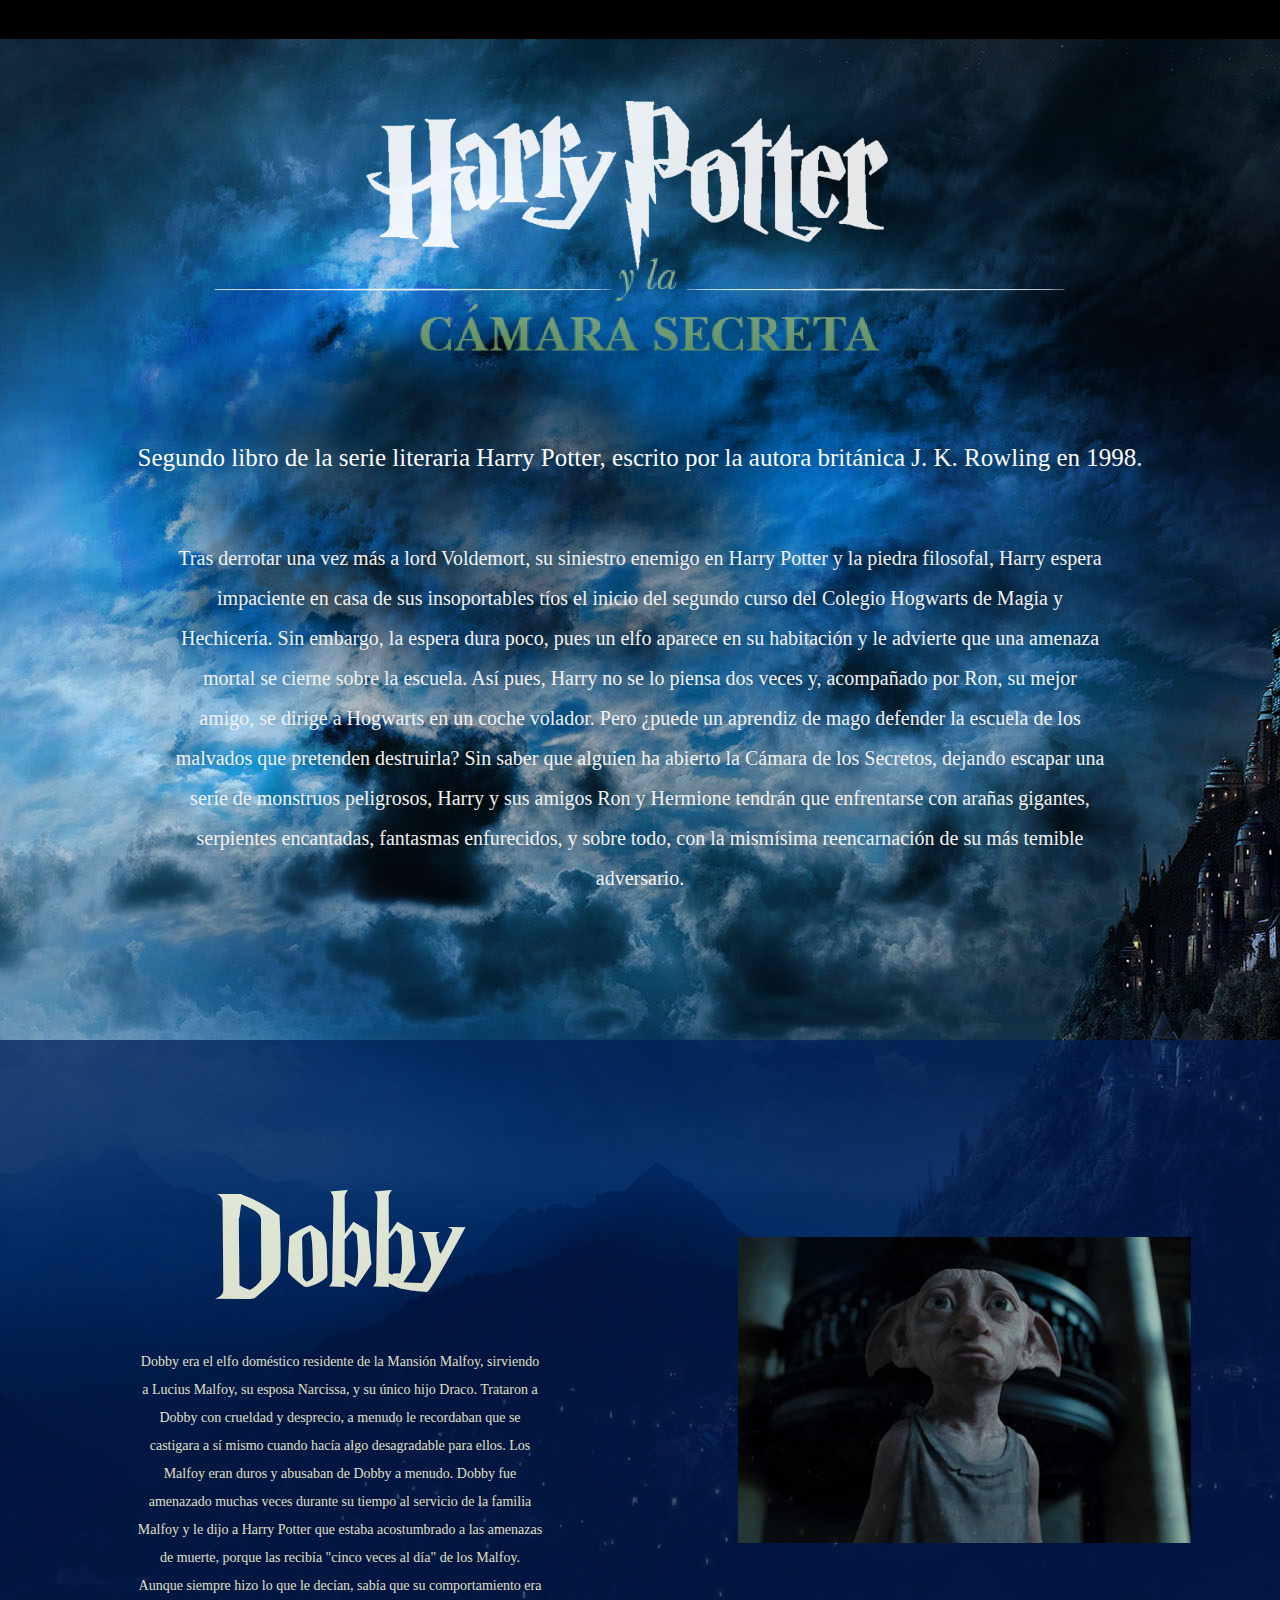
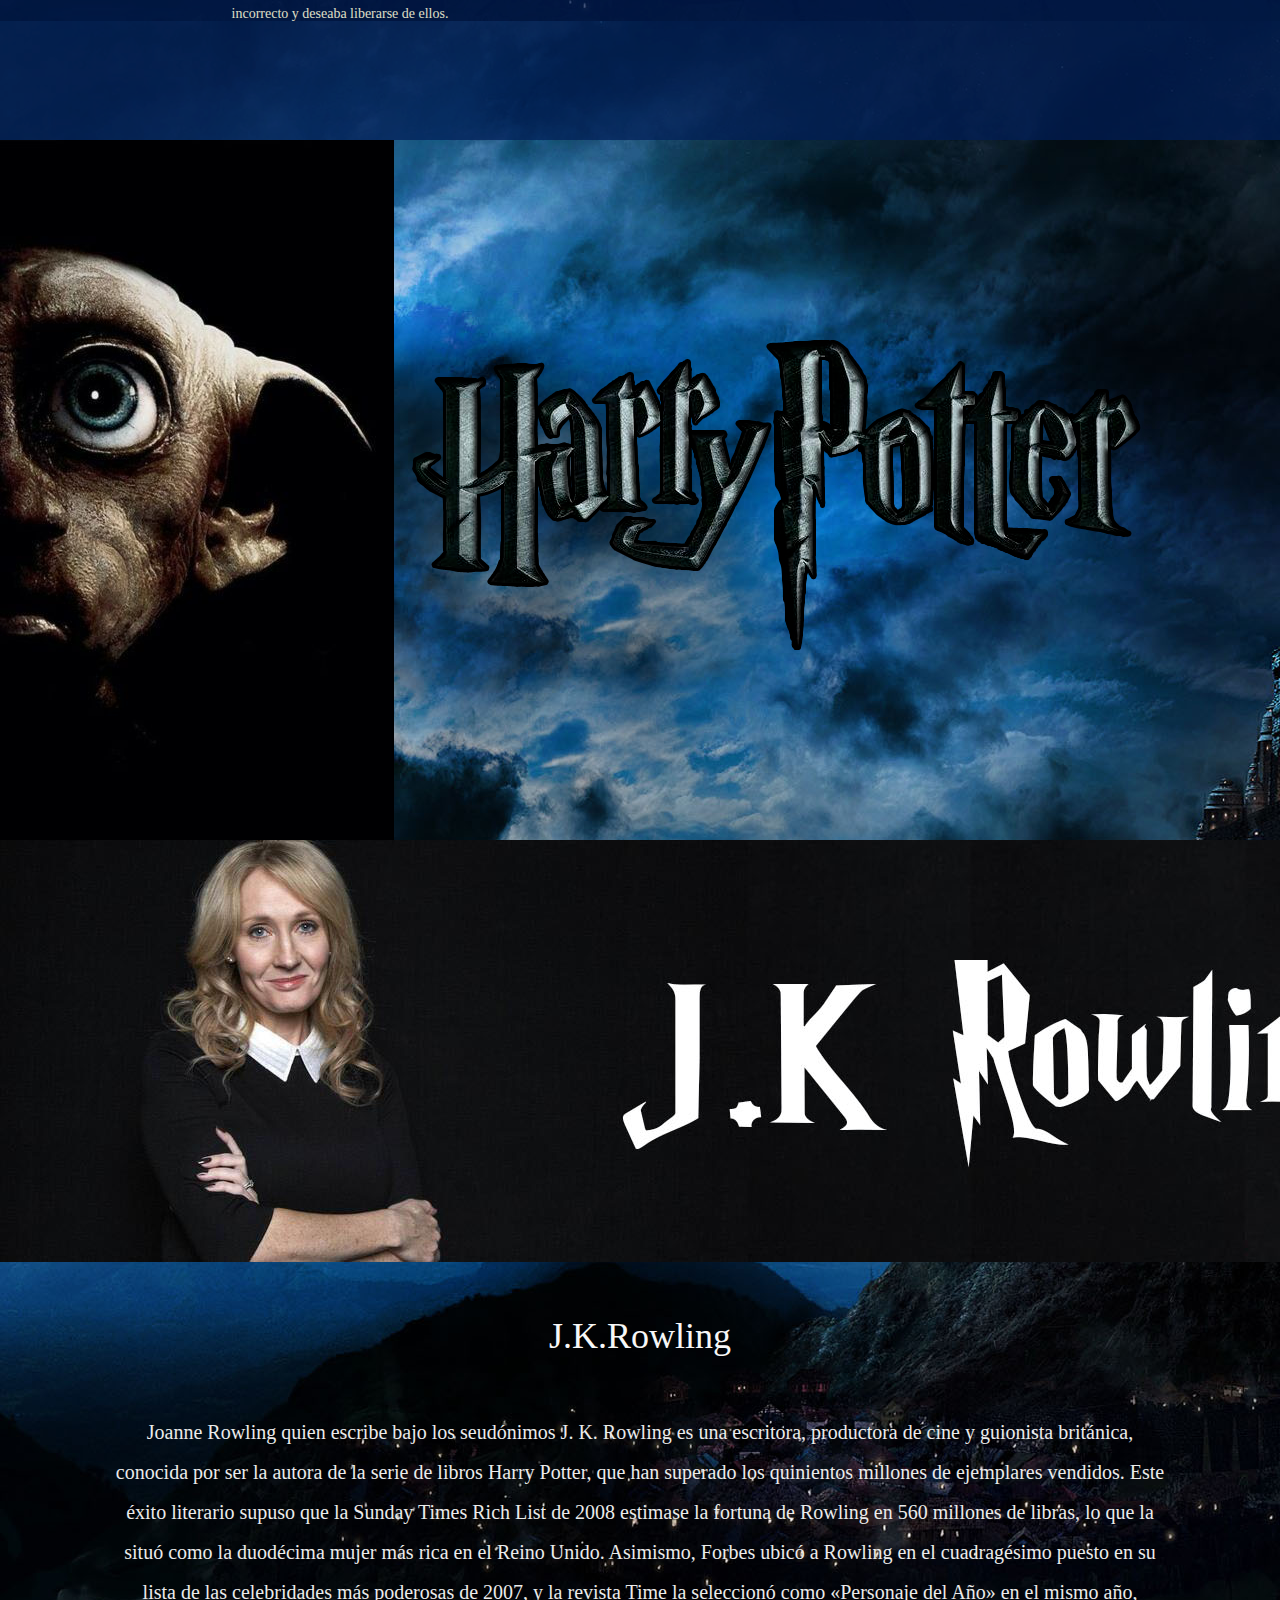
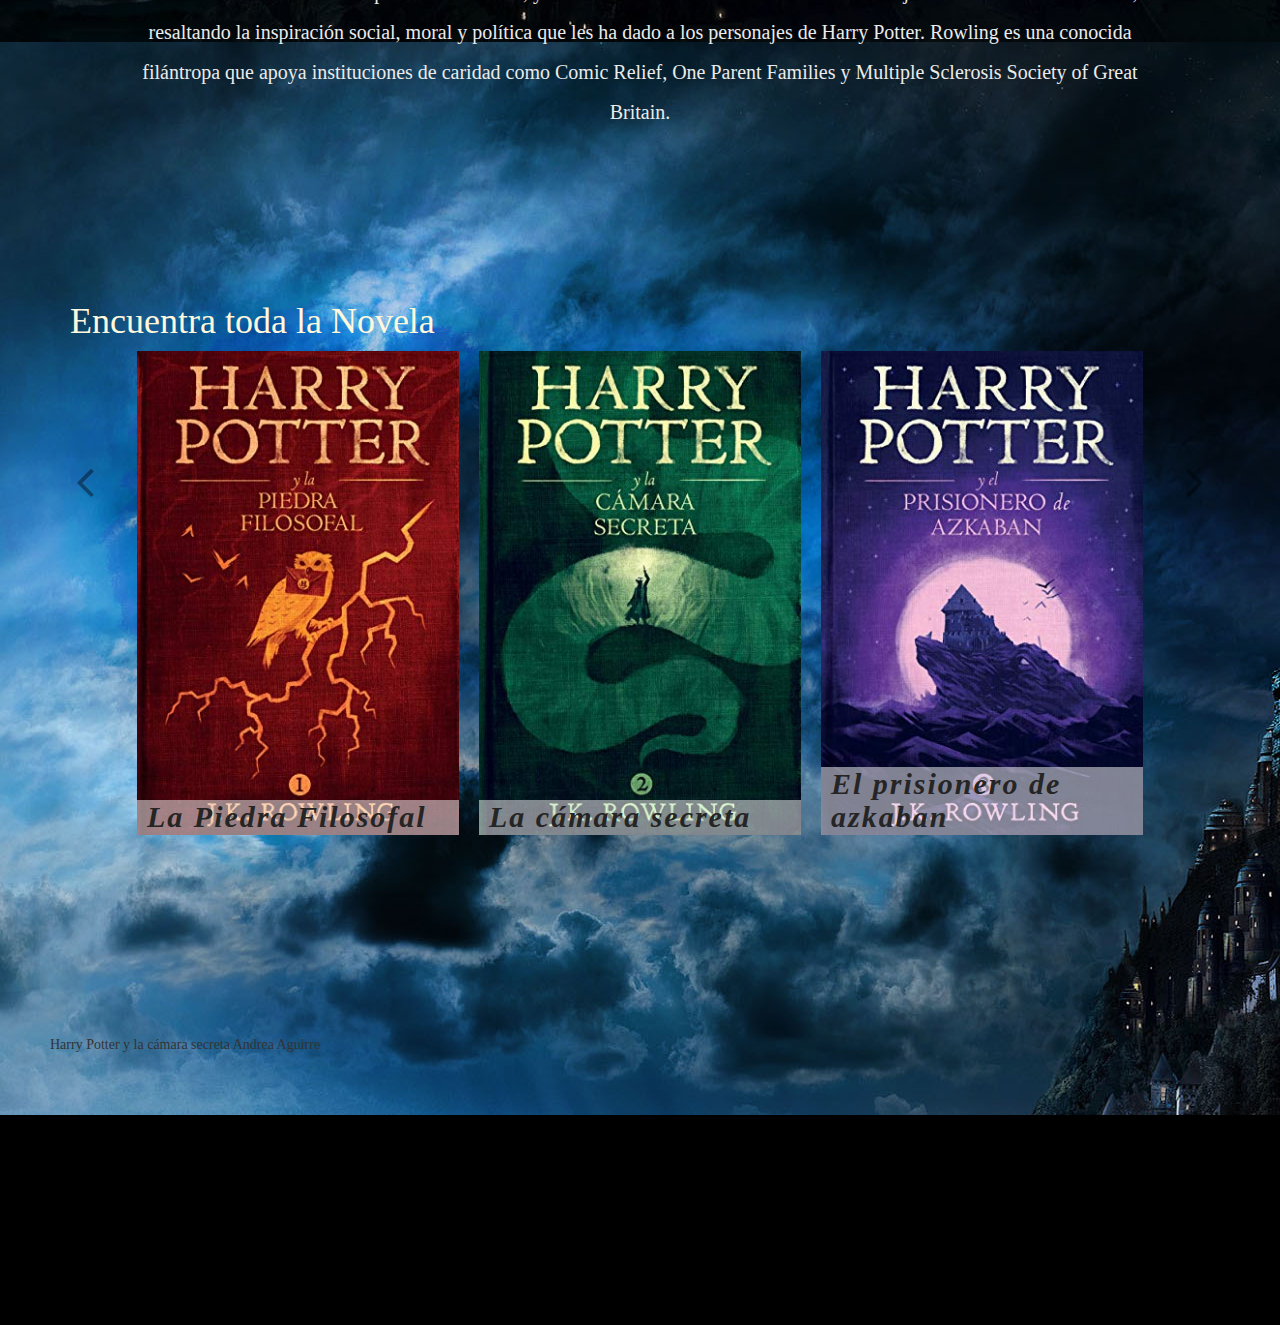
==== Landing_Harry_Potter_y_la_Cámara_Secreta/index.html @ 20c67671 "Add files via upload" ====
<!DOCTYPE html>
<html lang="en">
<head>
    <meta charset="UTF-8">
    <meta http-equiv="X-UA-Compatible" content="IE=edge">
    <meta name="viewport" content="width=device-width, initial-scale=1.0">
    <title>Harry Potter & la cámara secreta</title>
    <link rel="stylesheet" href="assets/css/estilos.css">
    <link rel="stylesheet" href="assets/css/lightbox.css">
    <meta name="vierwport" content="width=device-width, user-scalable=no, initial-scale=1.0, maximum-scale=1.0, minimum-scale=1.0">

    <script src="assets/js/jquery-3.6.0.js"></script>
    <script src="assets/js/lightbox.js"></script>
    

    <link rel="stylesheet" href="http://netdna.bootstrapcdn.com/font-awesome/4.7.0/css/font-awesome.min.css">
<link rel="stylesheet" href="http://netdna.bootstrapcdn.com/bootstrap/3.3.7/css/bootstrap.min.css">
<link href="http://www.jqueryscript.net/css/jquerysctipttop.css" rel="stylesheet" type="text/css">
<link href="assets/css/carrusel.css" rel="stylesheet" type="text/css">

<style>
    body {
      background-image: url(assets/img/8c3f15efc274dbca5c0e18abd7cfee88.jpg);
    }
</style>
</head>
<body>
                    <img src="assets/img/banner.jpg" alt="">

                        <div class="Dobby">
                            <img src="assets/img/h233.png"width="850" height="300" width="10%">
                        </div>
                        <div class="Text1">
                            <p>Segundo libro de la serie literaria Harry Potter, escrito por la autora británica J. K. Rowling en 1998.</p>
                        </div>

                <div class="Texto">
                    <p class="Text"> Tras derrotar una vez más a lord Voldemort, su siniestro enemigo en Harry Potter y la piedra filosofal, Harry espera impaciente en casa de sus insoportables tíos el inicio del segundo curso del Colegio Hogwarts de Magia y Hechicería. Sin embargo, la espera dura poco, pues un elfo aparece en su habitación y le advierte que una amenaza mortal se cierne sobre la escuela. Así pues, Harry no se lo piensa dos veces y, acompañado por Ron, su mejor amigo, se dirige a Hogwarts en un coche volador. Pero ¿puede un aprendiz de mago defender la escuela de los malvados que pretenden destruirla? Sin saber que alguien ha abierto la Cámara de los Secretos, dejando escapar una serie de monstruos peligrosos, Harry y sus amigos Ron y Hermione tendrán que enfrentarse con arañas gigantes, serpientes encantadas, fantasmas enfurecidos, y sobre todo, con la mismísima reencarnación de su más temible adversario. </p>  
                </div>

                <div class="envoltorio_destacados">
                    <div>   
                    <h1 class="Dobby1">Dobby</h1>
                    <div class="hijo_01">Dobby era el elfo doméstico residente de la Mansión Malfoy, sirviendo a Lucius Malfoy, su esposa Narcissa, y su único hijo Draco. Trataron a Dobby con crueldad y desprecio, a menudo le recordaban que se castigara a sí mismo cuando hacía algo desagradable para ellos. Los Malfoy eran duros y abusaban de Dobby a menudo. Dobby fue amenazado muchas veces durante su tiempo al servicio de la familia Malfoy y le dijo a Harry Potter que estaba acostumbrado a las amenazas de muerte, porque las recibía "cinco veces al día" de los Malfoy. Aunque siempre hizo lo que le decían, sabía que su comportamiento era incorrecto y deseaba liberarse de ellos.</div>
                    </div>

                    
                    <div class="hijo_02">
                        <img src="assets/img/dobby.jpg" alt="">
                    </div>
                </div>
                <div class="Galeria_individual">
                    <div>
                        <a class="example-image-link" href="assets/img/fanart1.jpg" data-lightbox="example-1"><img class="example-image" src="assets/img/fanart1.jpg" alt="image-1" /></a>
                        <a class="example-image-link" href="assets/img/png-clipart-logo-harry-potter-literary-series-lord-voldemort-film-harry-potter.png" data-lightbox="example-2" data-title="Optional caption."><img class="example-image" src="assets/img/png-clipart-logo-harry-potter-literary-series-lord-voldemort-film-harry-potter.png" alt="image-1"/></a>
                    </div>
                </div>


                <div class="JKR">
                    <img src="assets/img/jkrowlling.jpg" alt="">
                    <div class="Text2">
                        <div class="JK" width="42" height="42">
                        <h1>J.K.Rowling </h1> 
                        </div>
                        <p class="Text3">Joanne Rowling quien escribe bajo los seudónimos J. K. Rowling es una escritora, productora de cine y guionista británica, conocida por ser la autora de la serie de libros Harry Potter, que han superado los quinientos millones de ejemplares vendidos. Este éxito literario supuso que la Sunday Times Rich List de 2008 estimase la fortuna de Rowling en 560 millones de libras, lo que la situó como la duodécima mujer más rica en el Reino Unido. Asimismo, Forbes ubicó a Rowling en el cuadragésimo puesto en su lista de las celebridades más poderosas de 2007,​ y la revista Time la seleccionó como «Personaje del Año» en el mismo año, resaltando la inspiración social, moral y política que les ha dado a los personajes de Harry Potter.

                            Rowling es una conocida filántropa que apoya instituciones de caridad como Comic Relief, One Parent Families y Multiple Sclerosis Society of Great Britain.</p>
                    </div>
                </div>

               

                <div class="container">
                    <div class="Subtitulo">
                        <h1>Encuentra toda la Novela</h1>
                    </div>
            <div id="mixedSlider">
                                <div class="MS-content">
                                    <div class="item">
                                        <div class="imgTitle">
                                            <h2 class="blogTitle">La Piedra Filosofal</h2>
                                            <img src="assets/img/piedrafilosofal.png" alt="" />
                                        </div>
                                        
                                    </div>
                                    <div class="item">
                                        <div class="imgTitle">
                                            <h2 class="blogTitle">La cámara secreta</h2>
                                            <img src="assets/img/919tawMYh+L.jpg" alt="" />
                                        </div>
                                    
                                    </div>
                                    <div class="item">
                                        <div class="imgTitle">
                                            <h2 class="blogTitle">El prisionero de azkaban</h2>
                                            <img src="assets/img/prisioneroazkaban.png" alt="" />
                                        </div>
                                        
                                    </div>
                                    <div class="item">
                                        <div class="imgTitle">
                                            <h2 class="blogTitle">Cáliz de fuego</h2>
                                            <img src="assets/img/calizdefuego.jpg" alt="" />
                                        </div>
                                    
                                    </div>
                                    <div class="item">
                                        <div class="imgTitle">
                                            <h2 class="blogTitle">Orden del fenix</h2>
                                            <img src="assets/img/orden del fenix.jpg" alt="" />
                                        </div>
                                    
                                    </div>
                                    <div class="item">
                                        <div class="imgTitle">
                                            <h2 class="blogTitle">Ministerio del principe</h2>
                                            <img src="assets/img/ministerio del principe.jpg" alt="" />
                                        </div>
                                        
                                    </div>
                                    <div class="item">
                                        <div class="imgTitle">
                                            <h2 class="blogTitle">Reliquias de la muerte</h2>
                                            <img src="assets/img/harry-potter-and-the-deathly-hallows-4.jpg" alt="" />
                                        </div>
                                    
                                    </div>
                                    
                                
                                </div>
                                <div class="MS-controls">
                                    <button class="MS-left"><i class="fa fa-angle-left" aria-hidden="true"></i></button>
                                    <button class="MS-right"><i class="fa fa-angle-right" aria-hidden="true"></i></button>
                                </div>
            </div>
            </div>
            <script src="https://code.jquery.com/jquery-1.12.4.min.js"></script> 
            <script src="assets/js/multislider.js"></script> 
            <script>
            $('#basicSlider').multislider({
                        continuous: true,
                        duration: 2000
                    });
                    $('#mixedSlider').multislider({
                        duration: 750,
                        interval: 3000
                    });
            </script>
                <div class="Footer">
                    <p>Harry Potter y la cámara secreta Andrea Aguirre</p>
                </div>
                <img src="assets/img/Foot.jpg" alt="">
                


                
                
     
</body>
</html>
---- Landing_Harry_Potter_y_la_Cámara_Secreta/assets/css/estilos.css ----
.envoltorio_destacados{
    background-color: #011e58cc;
    height: 700px;
    display: flex;
    flex-flow: row nowrap;
    justify-content: space-around;
    align-items: center;
    padding: 40px;
    opacity: 0.9;
}

.Dobby{
   
    opacity: 0.9;
    text-align: center;
    margin: 5px;
    justify-content: space-around;
    padding: 40px
}

.Text1{
    margin: 9px 0 -50px;
    text-align: center;
    font-size: 25px;
    color: #fafafa;
    line-height: 200%

}

.Text{
    margin: 100px 170px 137px;
    font-size: 20px;
    text-align: center;
    color: #f0f0f0;
    padding: 5px;
    line-height: 200%
}
@font-face{
    font-family: HARRYP__;
    src: url(HARRYP__.TTF);
}
.Text2{
    margin: 55px;
    font-size: 100%;
    text-align: center;
    color: rgb(247, 247, 247);

}


.Text3{
    margin: 55px;
    text-align: center;
    font-size: 20px;
    color: rgb(235, 235, 235);
    line-height: 200%

}

.envoltorio_destacados div {
    color: beige;
    width: 565px;
    text-align: center;
    margin: -80px;
    padding: 80px;
    line-height: 200%
}


.container{
    color: #000000;
}

.Subtitulo{
    font-size: 100px;
    color: cornsilk;
}

.Dobby1{
    font-family:HARRYP__;
    font-size: 150px;
    
}

.Footer{
    margin: auto;
    padding: 50px;
}
---- Landing_Harry_Potter_y_la_Cámara_Secreta/assets/css/carrusel.css ----
body { font-family:'Open Sans'; background-color:#fafafa;}
        h2 { margin:30px auto;}
        .container { margin:150px auto;}
        #mixedSlider {
          position: relative;
        }
        #mixedSlider .MS-content {
          white-space: nowrap;
          overflow: hidden;
          margin: 0 5%;
        }
        #mixedSlider .MS-content .item {
          display: inline-block;
          width: 33.3333%;
          position: relative;
          vertical-align: top;
          overflow: hidden;
          height: 100%;
          white-space: normal;
          padding: 0 10px;
        }
        @media (max-width: 991px) {
          #mixedSlider .MS-content .item {
            width: 50%;
          }
        }
        @media (max-width: 767px) {
          #mixedSlider .MS-content .item {
            width: 100%;
          }
        }
        #mixedSlider .MS-content .item .imgTitle {
          position: relative;
        }
        #mixedSlider .MS-content .item .imgTitle .blogTitle {
          margin: 0;
          text-align: left;
          letter-spacing: 2px;
          color: #252525;
          font-style: italic;
          position: absolute;
          background-color: rgba(255, 255, 255, 0.5);
          width: 100%;
          bottom: 0;
          font-weight: bold;
          padding: 0 0 2px 10px;
        }
        #mixedSlider .MS-content .item .imgTitle img {
          height: auto;
          width: 100%;
        }
        #mixedSlider .MS-content .item p {
          font-size: 16px;
          margin: 2px 10px 0 5px;
          text-indent: 15px;
        }
        #mixedSlider .MS-content .item a {
          float: right;
          margin: 0 20px 0 0;
          font-size: 16px;
          font-style: italic;
          color: rgba(173, 0, 0, 0.82);
          font-weight: bold;
          letter-spacing: 1px;
          transition: linear 0.1s;
        }
        #mixedSlider .MS-content .item a:hover {
          text-shadow: 0 0 1px grey;
        }
        #mixedSlider .MS-controls button {
          position: absolute;
          border: none;
          background-color: transparent;
          outline: 0;
          font-size: 50px;
          top: 95px;
          color: rgba(0, 0, 0, 0.4);
          transition: 0.15s linear;
        }
        #mixedSlider .MS-controls button:hover {
          color: rgba(0, 0, 0, 0.8);
        }
        @media (max-width: 992px) {
          #mixedSlider .MS-controls button {
            font-size: 30px;
          }
        }
        @media (max-width: 767px) {
          #mixedSlider .MS-controls button {
            font-size: 20px;
          }
        }
        #mixedSlider .MS-controls .MS-left {
          left: 0px;
        }
        @media (max-width: 767px) {
          #mixedSlider .MS-controls .MS-left {
            left: -10px;
          }
        }
        #mixedSlider .MS-controls .MS-right {
          right: 0px;
        }
        @media (max-width: 767px) {
          #mixedSlider .MS-controls .MS-right {
            right: -10px;
          }
        }
        #basicSlider { position: relative; }
        
        #basicSlider .MS-content {
          white-space: nowrap;
          overflow: hidden;
          margin: 0 2%;
          height: 50px;
        }
        
        #basicSlider .MS-content .item {
          display: inline-block;
          width: 20%;
          position: relative;
          vertical-align: top;
          overflow: hidden;
          height: 100%;
          white-space: normal;
          line-height: 50px;
          vertical-align: middle;
        }
        @media (max-width: 991px) {
        
        #basicSlider .MS-content .item { width: 25%; }
        }
        @media (max-width: 767px) {
        
        #basicSlider .MS-content .item { width: 35%; }
        }
        @media (max-width: 500px) {
        
        #basicSlider .MS-content .item { width: 50%; }
        }
        
        #basicSlider .MS-content .item a {
          line-height: 50px;
          vertical-align: middle;
        }
        
        #basicSlider .MS-controls button { position: absolute; }
        
        #basicSlider .MS-controls .MS-left {
          top: 35px;
          left: 10px;
        }
        
        #basicSlider .MS-controls .MS-right {
          top: 35px;
          right: 10px;
        }
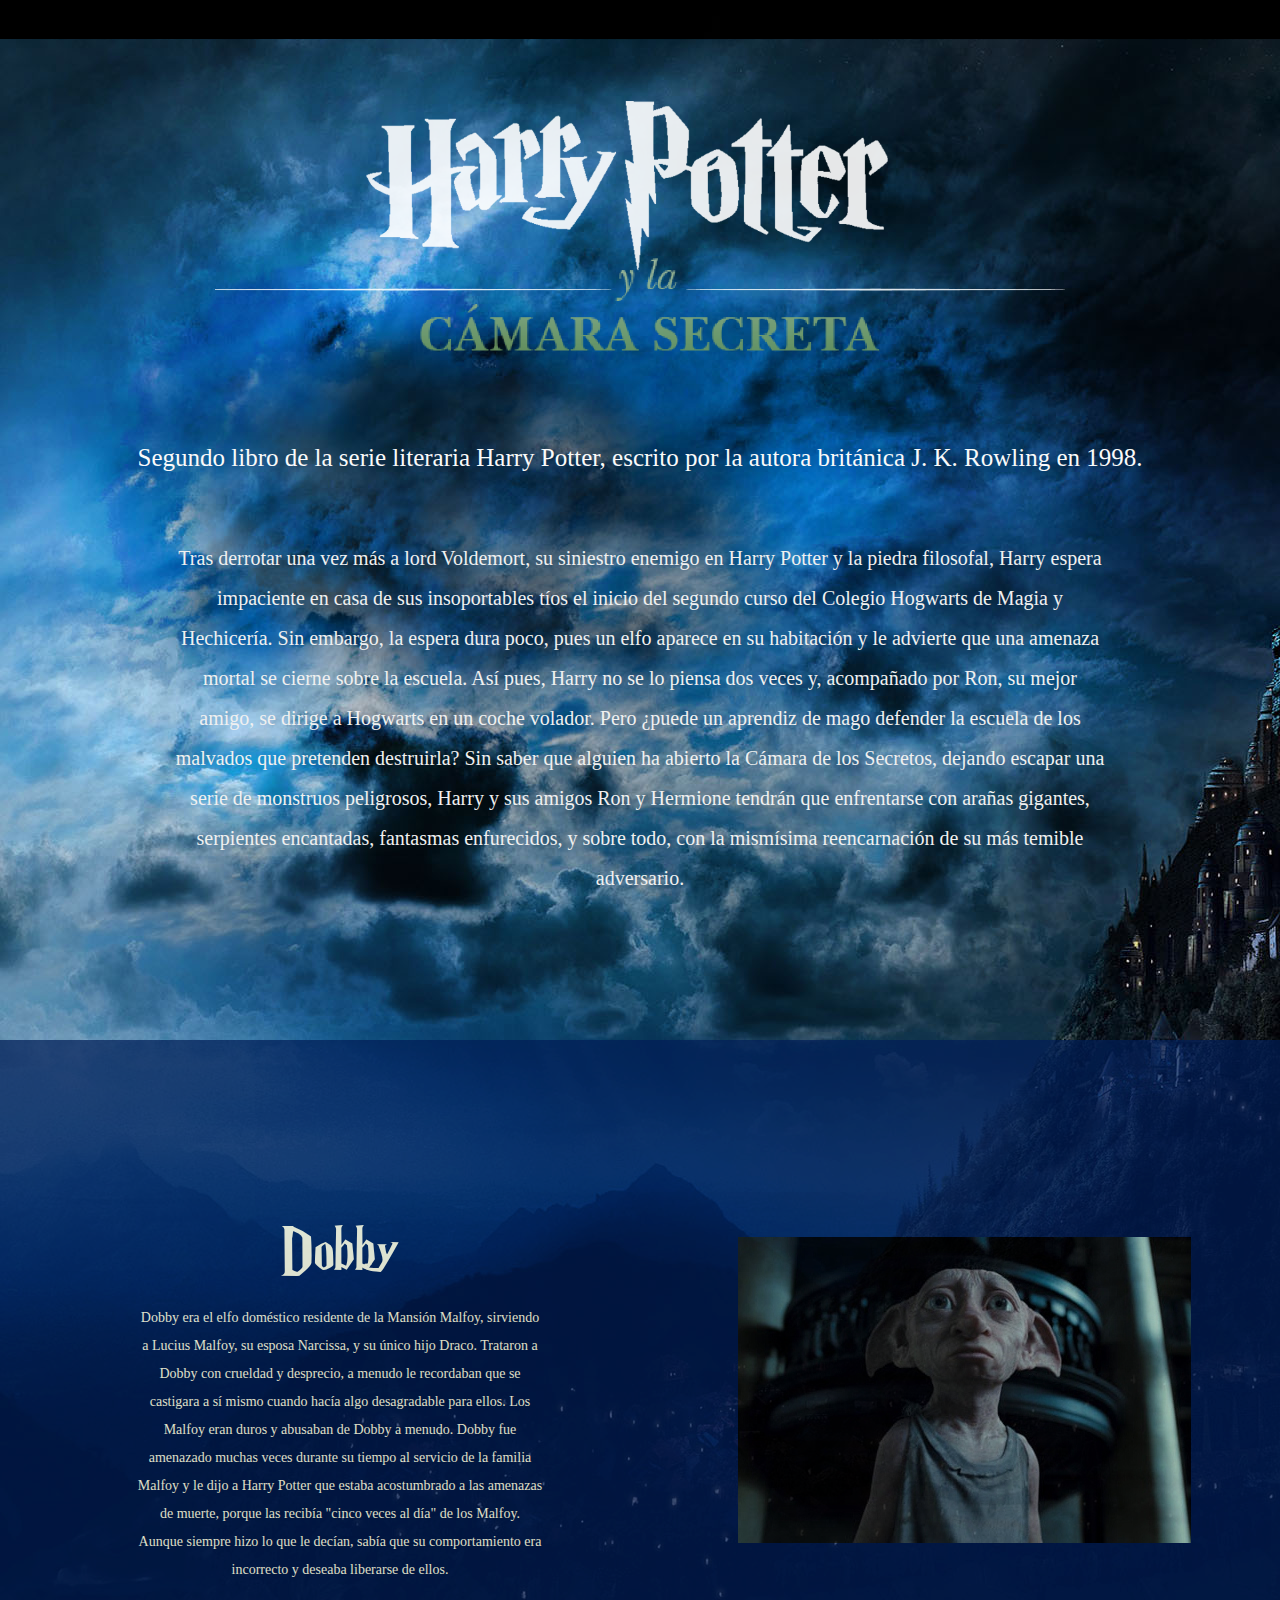
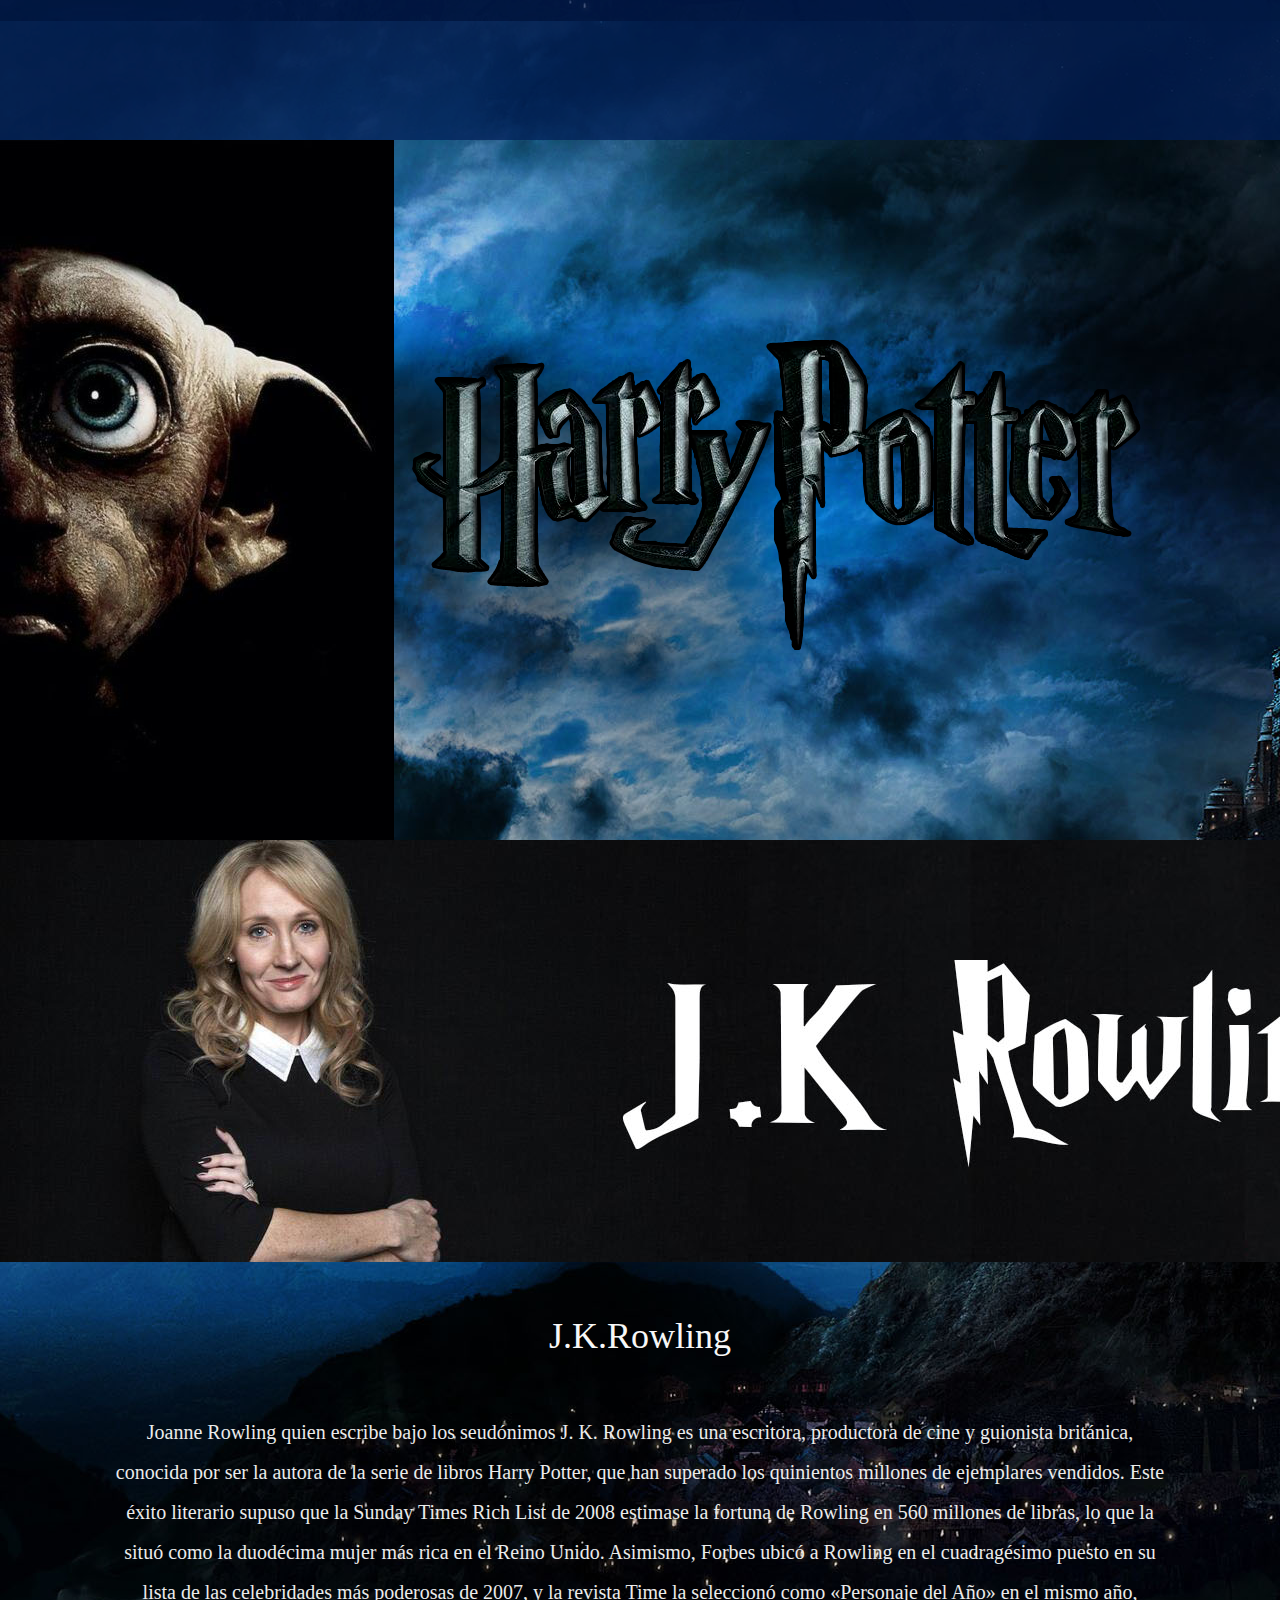
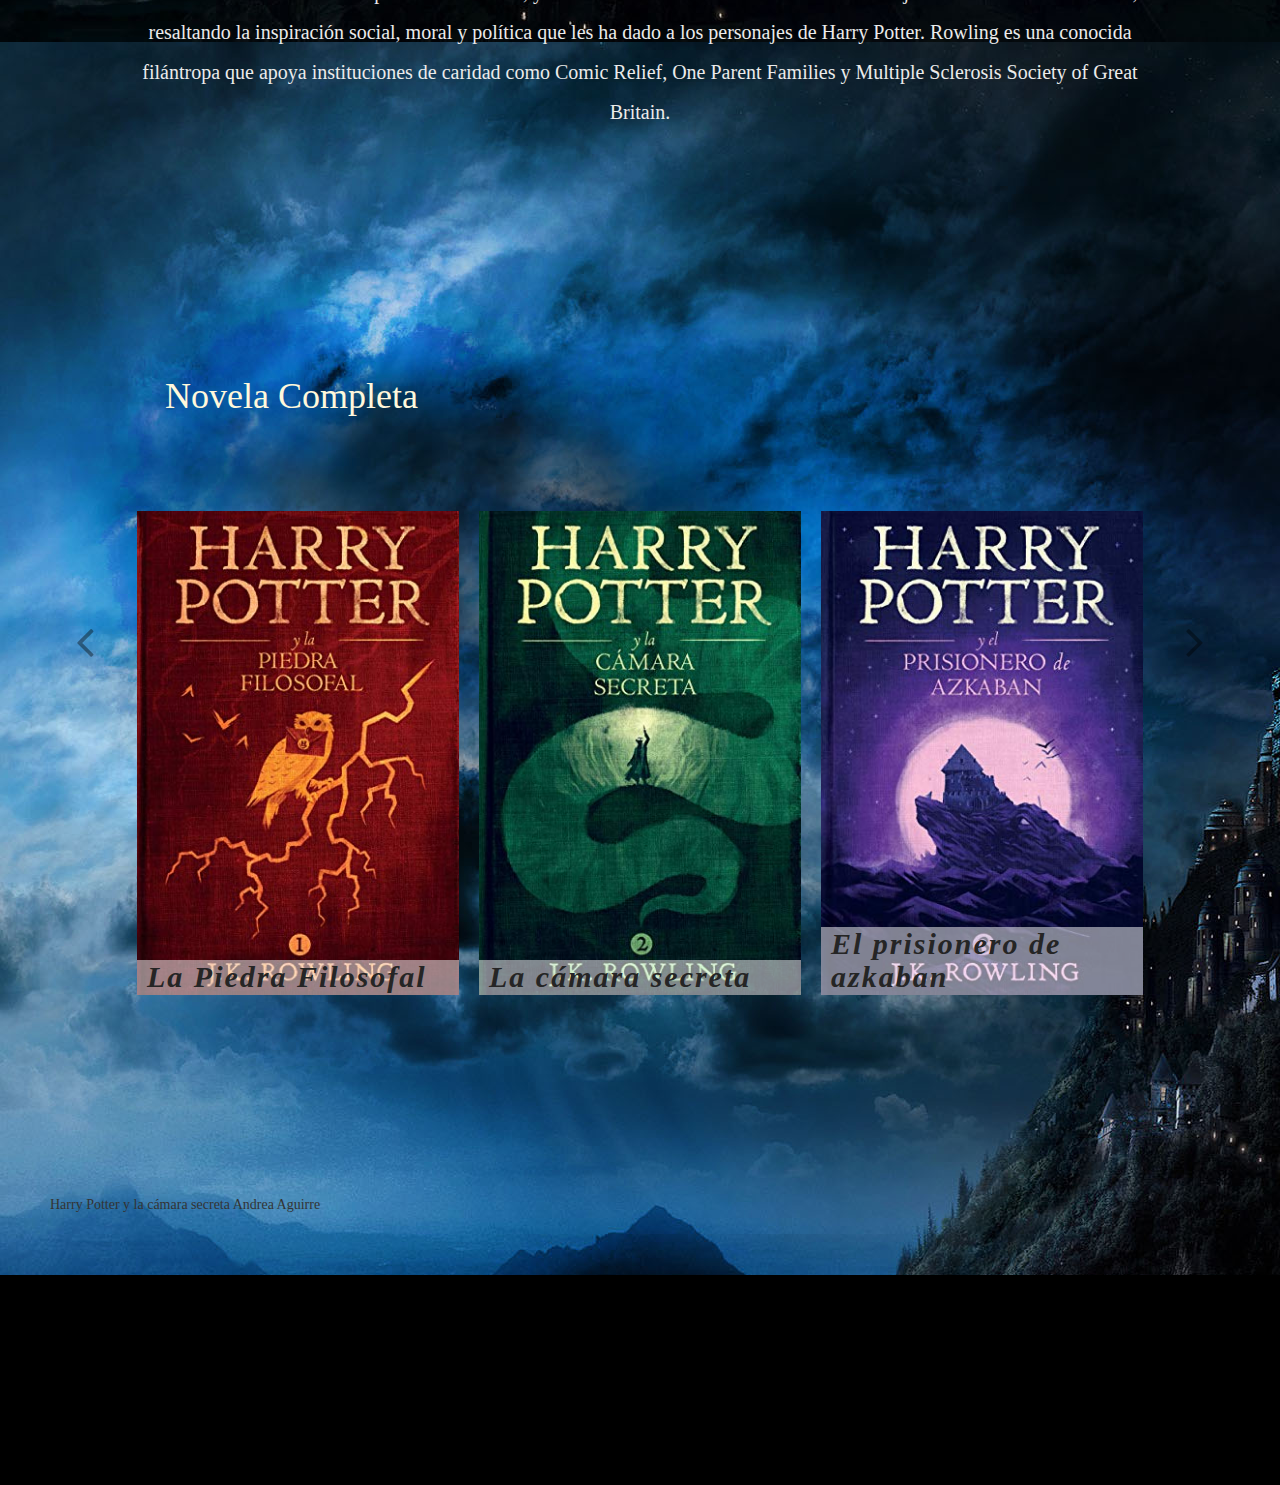
==== commit a1e6d57a: "Add files via upload" ====
--- a/Landing_Harry_Potter_y_la_Cámara_Secreta/index.html
+++ b/Landing_Harry_Potter_y_la_Cámara_Secreta/index.html
@@ -73,7 +73,7 @@
 
                 <div class="container">
                     <div class="Subtitulo">
-                        <h1>Encuentra toda la Novela</h1>
+                        <h1>Novela Completa</h1>
                     </div>
             <div id="mixedSlider">
                                 <div class="MS-content">
--- a/Landing_Harry_Potter_y_la_Cámara_Secreta/assets/css/estilos.css
+++ b/Landing_Harry_Potter_y_la_Cámara_Secreta/assets/css/estilos.css
@@ -72,13 +72,14 @@
 }
 
 .Subtitulo{
-    font-size: 100px;
+    font-size: 20px;
     color: cornsilk;
+    margin: 95px;
 }
 
 .Dobby1{
     font-family:HARRYP__;
-    font-size: 150px;
+    font-size: 70px;
     
 }
 
